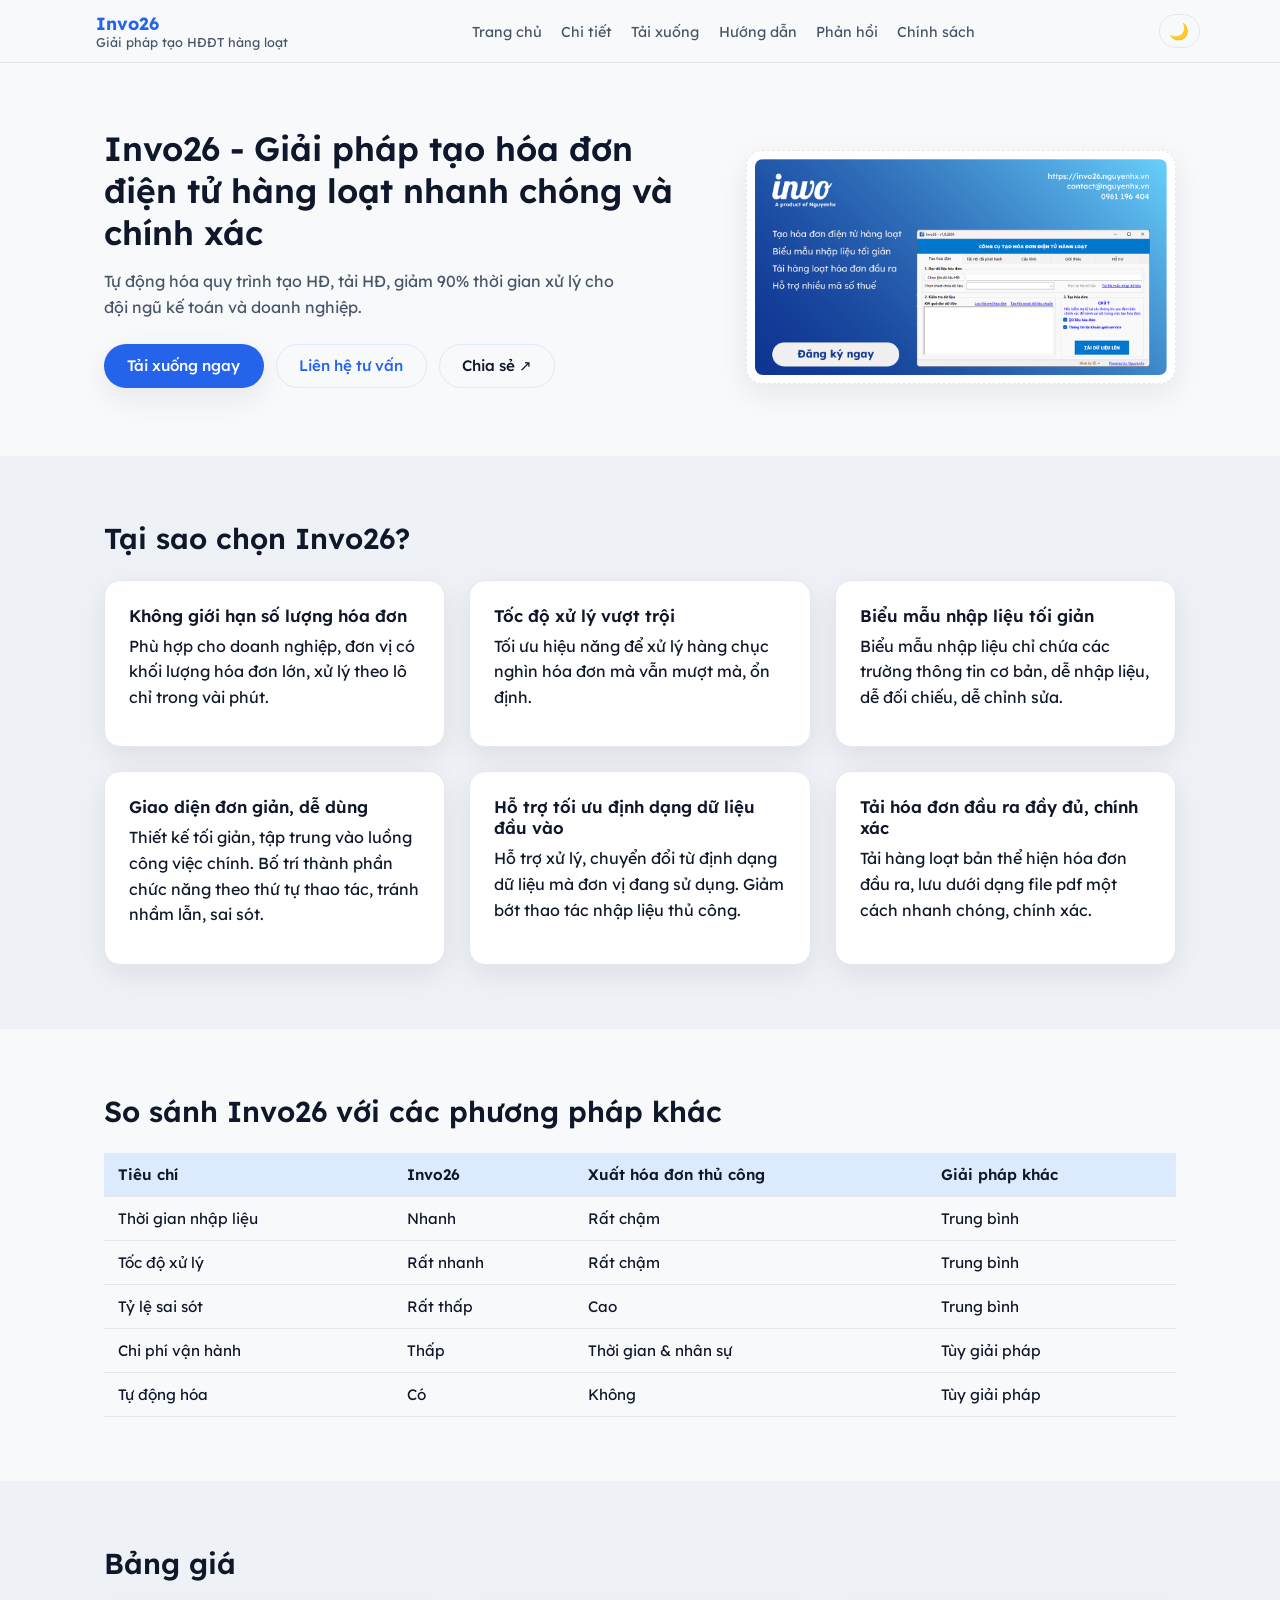
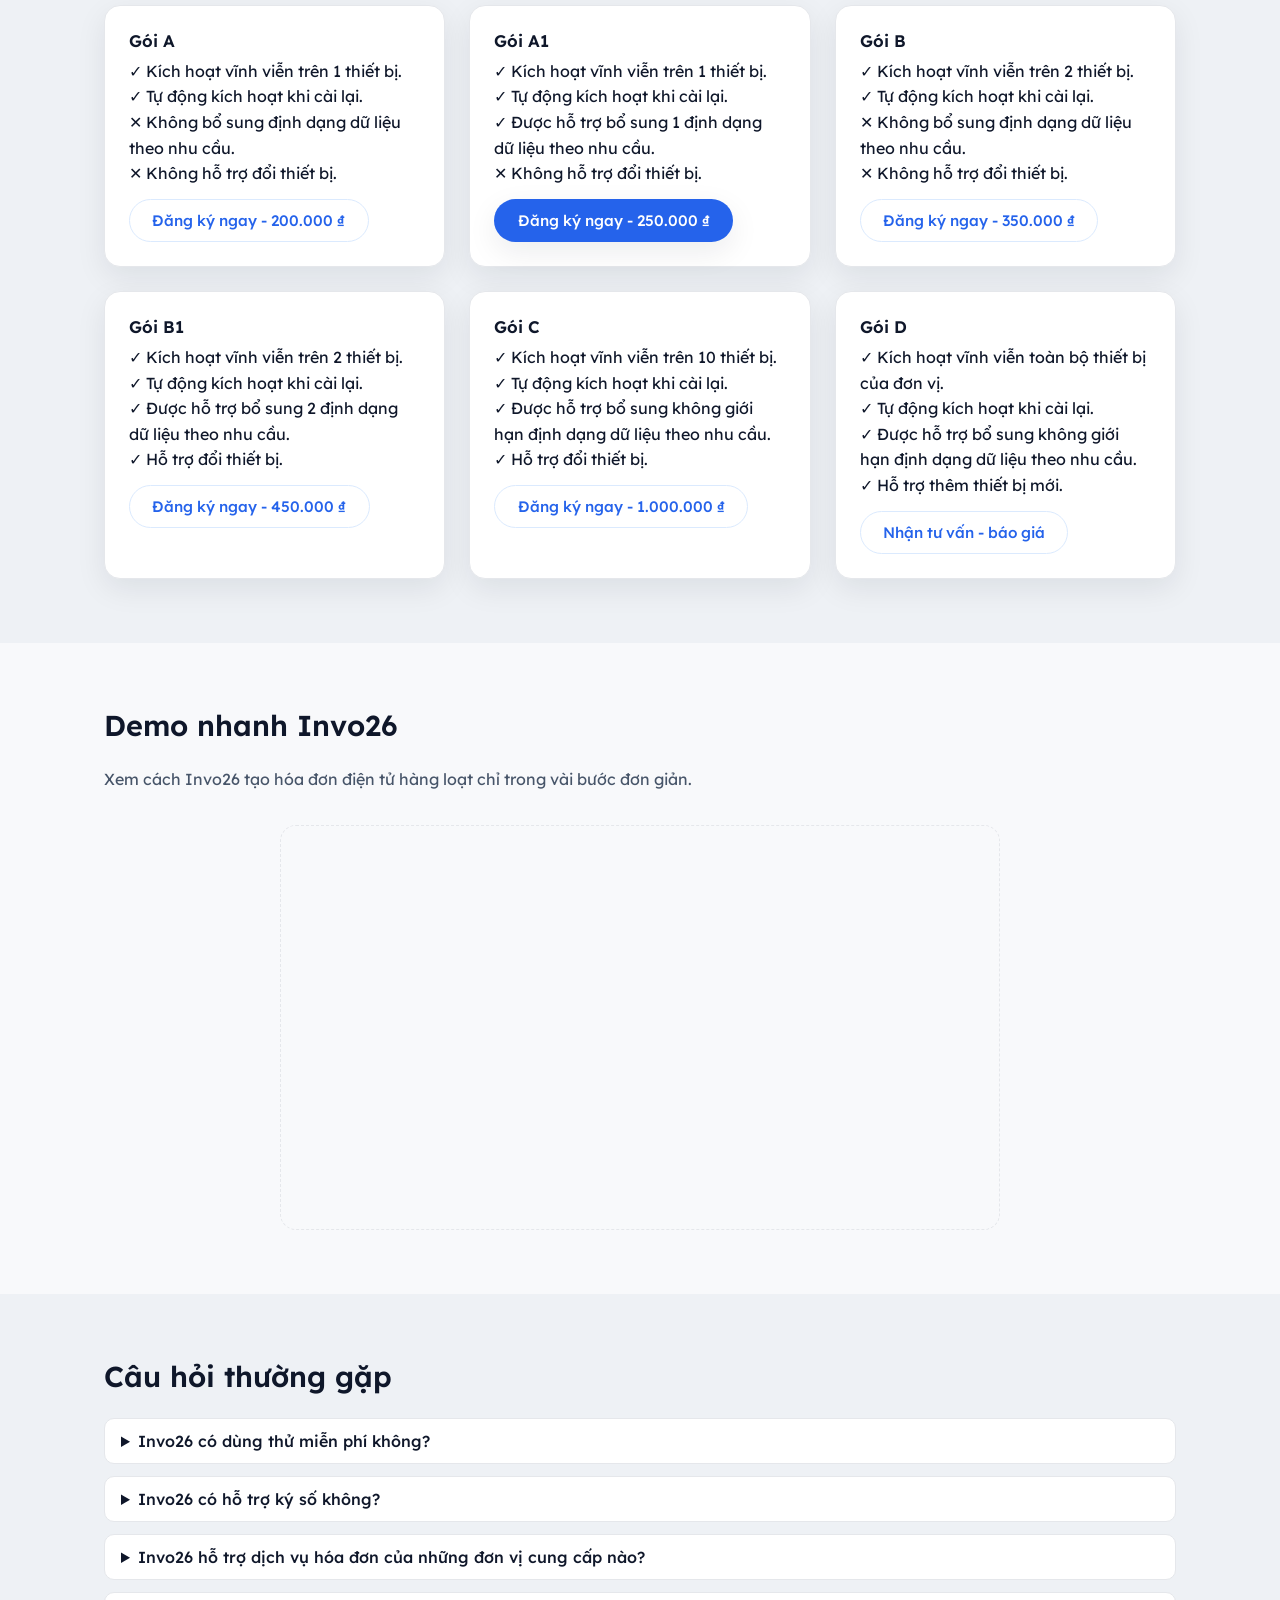
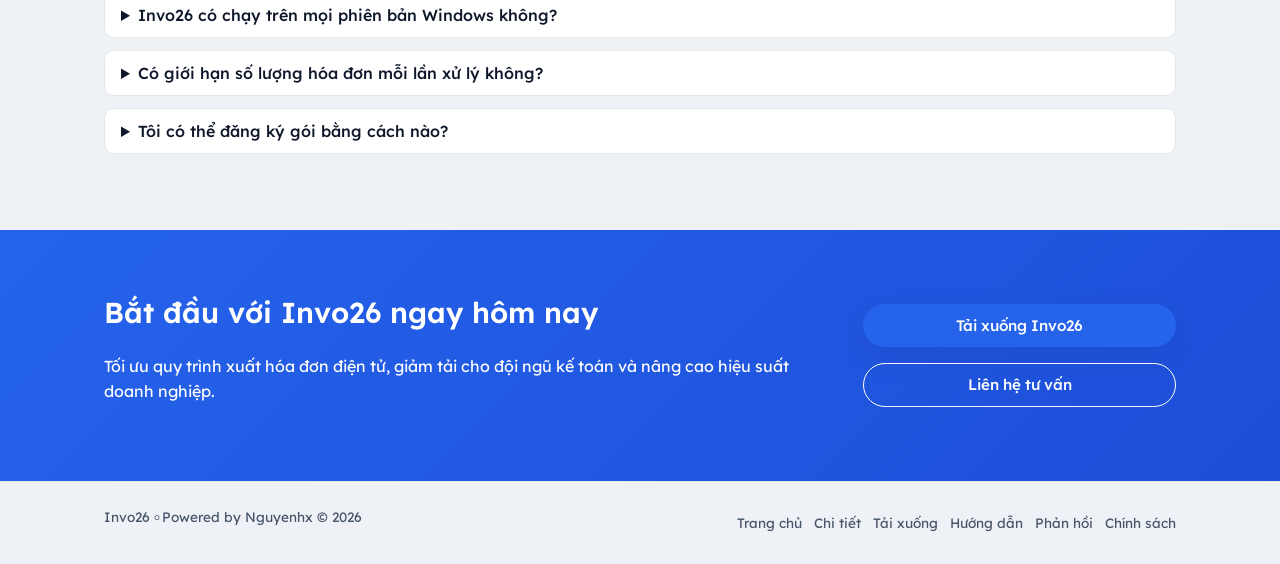
==== index.html @ 2629710d "Cập nhật gói dịch vụ" ====
<!DOCTYPE html>
<html lang="vi">
<head>
    <meta charset="UTF-8" />
    <meta name="viewport" content="width=device-width, initial-scale=1.0" />
    <title>Invo26 - Công cụ tạo hóa đơn điện tử hàng loạt</title>
    <meta name="description" content="Invo26 - Giải pháp tạo hóa đơn điện tử hàng loạt. Nhập liệu ít, thao tác nhanh, kết quả đầy đủ.">

    <!-- SEO basic -->
    <meta name="robots" content="index,follow" />
    <link rel="canonical" href="https://invo26.nguyenhx.com/" />

    <link rel="icon" type="image/svg+xml" href="assets/img/favicon.svg">
    <link rel="apple-touch-icon" href="assets/img/favicon.png"> <!--180-->
    <!--facebook-->
    <meta property="og:title" content="Invo26 - Công cụ tạo hóa đơn điện tử hàng loạt">
    <meta property="og:description"
        content="Invo26 - Giải pháp tạo hóa đơn điện tử hàng loạt. Nhập liệu ít, thao tác nhanh, kết quả đầy đủ.">
    <meta property="og:image" content="https://invo26.nguyenhx.vn/asset/img/thumbnail.png">
    <meta property="og:url" content="https://invo26.nguyenhx.vn/">
    <meta property="og:type" content="website">
    <!--X-->
    <meta name="twitter:card" content="summary_large_image">
    <meta name="twitter:title" content="Invo26 - Công cụ tạo hóa đơn điện tử hàng loạt">
    <meta name="twitter:description"
        content="Invo26 - Giải pháp tạo hóa đơn điện tử hàng loạt. Nhập liệu ít, thao tác nhanh, kết quả đầy đủ.">
    <meta name="twitter:image" content="https://invo26.nguyenhx.vn/asset/img/thumbnail.png">

    <!-- CSS -->
    <link rel="stylesheet" href="assets/css/theme.css" />
    <link rel="stylesheet" href="assets/css/layout.css" />
    <link rel="stylesheet" href="assets/css/header.css" />
    <link rel="stylesheet" href="assets/css/footer.css" />
    <link rel="stylesheet" href="assets/css/menu.css" />
    <link rel="stylesheet" href="assets/css/style.css" />
    <link rel="stylesheet" href="assets/css/responsive.css" />

    <!-- Font (có thể thay bằng CDN thực tế) -->
    <link rel="preconnect" href="https://fonts.googleapis.com" />
</head>
<body class="theme-light">
    <!-- Wrapper -->
    <div class="page-wrapper">

        <!-- Header -->
        <header class="site-header">
            <div class="container header-inner">
                <div class="logo">
                    <a href="/">
                        <span class="logo-mark">Invo26</span>
                        <span class="logo-sub">Giải pháp tạo HĐĐT hàng loạt</span>
                    </a>
                </div>

                <nav class="main-nav">
                    <ul>
                        <li><a href="/">Trang chủ</a></li>
                        <li><a href="/details/">Chi tiết</a></li>
                        <li><a href="/download/">Tải xuống</a></li>
                        <li><a href="/manual/">Hướng dẫn</a></li>
                        <li><a href="/feedback/">Phản hồi</a></li>
                        <li><a href="/privacy/">Chính sách</a></li>
                    </ul>
                </nav>

                <div class="header-actions">
                    <button id="themeToggle" class="btn-icon" aria-label="Chuyển chế độ sáng/tối">
                        🌙
                    </button>
                    <button id="menuToggle" class="btn-icon menu-toggle" aria-label="Mở menu">
                        ☰
                    </button>
                </div>
            </div>

            <!-- Mobile menu -->
            <nav class="mobile-nav" id="mobileNav">
                <ul>
                    <li><a href="/">Trang chủ</a></li>
                    <li><a href="/details/">Chi tiết</a></li>
                    <li><a href="/download/">Tải xuống</a></li>
                    <li><a href="/manual/">Hướng dẫn</a></li>
                    <li><a href="/feedback/">Phản hồi</a></li>
                    <li><a href="/privacy/">Chính sách</a></li>
                </ul>
            </nav>
        </header>

        <!-- Main -->
        <main class="site-main">
            <!-- Hero -->
            <section class="hero">
                <div class="container hero-inner">
                    <div class="hero-content">
                        <h1>Invo26 - Giải pháp tạo hóa đơn điện tử hàng loạt nhanh chóng và chính xác</h1>
                        <p class="hero-subtitle">
                            Tự động hóa quy trình tạo HĐ, tải HĐ, giảm 90% thời gian xử lý cho đội ngũ kế toán và doanh nghiệp.
                        </p>
                        <div class="hero-actions">
                            <a href="/download/" class="btn btn-primary">Tải xuống ngay</a>
                            <a href="https://zalo.me/0961196404" class="btn btn-outline" target="_blank" rel="noopener">
                                Liên hệ tư vấn
                            </a>
                            <a class="btn btn-outline" style="color: inherit" id="btn-share">Chia sẻ ↗</a>
                        </div>
                        <!-- <ul class="hero-highlights">
                            <li>Tạo hóa đơn hàng loạt từ Excel</li>
                            <li>Biểu mẫu nhập liệu tối giản</li>
                            <li>Tải hàng loạt hóa đơn đầu ra</li>
                            <li>Hỗ trợ nhiều mã số thuế</li>
                        </ul> -->
                    </div>
                    <div class="hero-media">
                        <div class="hero-placeholder">
                            <!-- <span>Ảnh / mockup giao diện Invo26</span> -->
                             <img src="assets/img/thumbnail.png" alt="Invo26">
                        </div>
                    </div>
                </div>
            </section>

            <!-- Tại sao chọn Invo26 -->
            <section class="section section-alt">
                <div class="container">
                    <h2>Tại sao chọn Invo26?</h2>
                    <div class="feature-grid">
                        <div class="feature-item">
                            <h3>Không giới hạn số lượng hóa đơn</h3>
                            <p>Phù hợp cho doanh nghiệp, đơn vị có khối lượng hóa đơn lớn, xử lý theo lô chỉ trong vài phút.</p>
                        </div>
                        <div class="feature-item">
                            <h3>Tốc độ xử lý vượt trội</h3>
                            <p>Tối ưu hiệu năng để xử lý hàng chục nghìn hóa đơn mà vẫn mượt mà, ổn định.</p>
                        </div>
                        <div class="feature-item">
                            <h3>Biểu mẫu nhập liệu tối giản</h3>
                            <p>Biểu mẫu nhập liệu chỉ chứa các trường thông tin cơ bản, dễ nhập liệu, dễ đối chiếu, dễ chỉnh sửa.</p>
                        </div>
                        <div class="feature-item">
                            <h3>Giao diện đơn giản, dễ dùng</h3>
                            <p>Thiết kế tối giản, tập trung vào luồng công việc chính. Bố trí thành phần chức năng theo thứ tự thao tác, tránh nhầm lẫn, sai sót.</p>
                        </div>
                        <div class="feature-item">
                            <h3>Hỗ trợ tối ưu định dạng dữ liệu đầu vào</h3>
                            <p>Hỗ trợ xử lý, chuyển đổi từ định dạng dữ liệu mà đơn vị đang sử dụng. Giảm bớt thao tác nhập liệu thủ công.</p>
                        </div>
                        <div class="feature-item">
                            <h3>Tải hóa đơn đầu ra đầy đủ, chính xác</h3>
                            <p>Tải hàng loạt bản thể hiện hóa đơn đầu ra, lưu dưới dạng file pdf một cách nhanh chóng, chính xác.</p>
                        </div>
                    </div>
                </div>
            </section>

            <!-- Bảng so sánh -->
            <section class="section">
                <div class="container">
                    <h2>So sánh Invo26 với các phương pháp khác</h2>
                    <div class="table-wrapper">
                        <table class="compare-table">
                            <thead>
                                <tr>
                                    <th>Tiêu chí</th>
                                    <th>Invo26</th>
                                    <th>Xuất hóa đơn thủ công</th>
                                    <th>Giải pháp khác</th>
                                </tr>
                            </thead>
                            <tbody>
                                <tr>
                                    <td>Thời gian nhập liệu</td>
                                    <td>Nhanh</td>
                                    <td>Rất chậm</td>
                                    <td>Trung bình</td>
                                </tr>                                
                                <tr>
                                    <td>Tốc độ xử lý</td>
                                    <td>Rất nhanh</td>
                                    <td>Rất chậm</td>
                                    <td>Trung bình</td>
                                </tr>
                                <tr>
                                    <td>Tỷ lệ sai sót</td>
                                    <td>Rất thấp</td>
                                    <td>Cao</td>
                                    <td>Trung bình</td>
                                </tr>
                                <tr>
                                    <td>Chi phí vận hành</td>
                                    <td>Thấp</td>
                                    <td>Thời gian & nhân sự</td>
                                    <td>Tùy giải pháp</td>
                                </tr>
                                <tr>
                                    <td>Tự động hóa</td>
                                    <td>Có</td>
                                    <td>Không</td>
                                    <td>Tùy giải pháp</td>
                                </tr>
                            </tbody>
                        </table>
                    </div>
                </div>
            </section>

            <section class="section  section-alt" id="price">
                <div class="container">
                    <h2>Bảng giá</h2>
                    <div class="feature-grid">
                        <div class="feature-item">
                            <h3>Gói A</h3>
                            <p> ✓ Kích hoạt vĩnh viễn trên 1 thiết bị.<br>
                                ✓ Tự động kích hoạt khi cài lại.<br>
                                ✕ Không bổ sung định dạng dữ liệu theo nhu cầu.<br>
                                ✕ Không hỗ trợ đổi thiết bị.
                            </p>
                            <a class="btn btn-outline" href="download/">Đăng ký ngay - 200.000 ₫</a>
                        </div>
                        <div class="feature-item">
                            <h3>Gói A1</h3>
                            <p> ✓ Kích hoạt vĩnh viễn trên 1 thiết bị.<br>
                                ✓ Tự động kích hoạt khi cài lại.<br>
                                ✓ Được hỗ trợ bổ sung 1 định dạng dữ liệu theo nhu cầu.<br>
                                ✕ Không hỗ trợ đổi thiết bị.
                            </p>
                            <a class="btn btn-primary" href="download/">Đăng ký ngay - 250.000 ₫</a>
                        </div>
                        <div class="feature-item">
                            <h3>Gói B</h3>
                            <p> ✓ Kích hoạt vĩnh viễn trên 2 thiết bị.<br>
                                ✓ Tự động kích hoạt khi cài lại.<br>
                                ✕ Không bổ sung định dạng dữ liệu theo nhu cầu.<br>
                                ✕ Không hỗ trợ đổi thiết bị.
                            </p>
                            <a class="btn btn-outline" href="download/">Đăng ký ngay - 350.000 ₫</a>
                        </div>
                        <div class="feature-item">
                            <h3>Gói B1</h3>
                            <p> ✓ Kích hoạt vĩnh viễn trên 2 thiết bị.<br>
                                ✓ Tự động kích hoạt khi cài lại.<br>
                                ✓ Được hỗ trợ bổ sung 2 định dạng dữ liệu theo nhu cầu.<br>
                                ✓ Hỗ trợ đổi thiết bị.
                            </p>
                            <a class="btn btn-outline" href="download/">Đăng ký ngay - 450.000 ₫</a>
                        </div>
                        <div class="feature-item">
                            <h3>Gói C</h3>
                            <p> ✓ Kích hoạt vĩnh viễn trên 10 thiết bị.<br>
                                ✓ Tự động kích hoạt khi cài lại.<br>
                                ✓ Được hỗ trợ bổ sung không giới hạn định dạng dữ liệu theo nhu cầu.<br>
                                ✓ Hỗ trợ đổi thiết bị.
                            </p>
                            <a class="btn btn-outline" href="download/">Đăng ký ngay - 1.000.000 ₫</a>
                        </div>
                        <div class="feature-item">
                            <h3>Gói D</h3>
                            <p> ✓ Kích hoạt vĩnh viễn toàn bộ thiết bị của đơn vị.<br>
                                ✓ Tự động kích hoạt khi cài lại.<br>
                                ✓ Được hỗ trợ bổ sung không giới hạn định dạng dữ liệu theo nhu cầu.<br>
                                ✓ Hỗ trợ thêm thiết bị mới.
                            </p>
                            <a class="btn btn-outline" href="download/">Nhận tư vấn - báo giá</a>
                        </div>
                    </div>
                </div>
            </section>

            <!-- Video demo / hình minh họa -->
            <section class="section">
                <div class="container">
                    <h2>Demo nhanh Invo26</h2>
                    <p class="section-intro">
                        Xem cách Invo26 tạo hóa đơn điện tử hàng loạt chỉ trong vài bước đơn giản.
                    </p>
                    <div class="video-placeholder">
                        <div class="video-frame">
                            <!-- <span>Nhúng video demo (YouTube / file nội bộ) tại đây</span> -->
                        </div>
                    </div>
                </div>
            </section>

            <!-- FAQ -->
            <section class="section section-alt">
                <div class="container">
                    <h2>Câu hỏi thường gặp</h2>
                    <div class="faq-list">
                        <details>
                            <summary>Invo26 có dùng thử miễn phí không?</summary>
                            <p>Người dùng được dùng thử miễn phí với đầy đủ chức năng trong 5 ngày kể từ ngày đăng ký. Sau thời gian trên nếu chưa kích hoạt thì phần mềm sẽ tạm khóa đến khi kích hoạt thành công.</p>
                        </details>
                        <details>
                            <summary>Invo26 có hỗ trợ ký số không?</summary>
                            <p>Không, Invo26 không hỗ trợ ký số.</p>
                        </details>
                        <details>
                            <summary>Invo26 hỗ trợ dịch vụ hóa đơn của những đơn vị cung cấp nào?</summary>
                            <p>Hiện tại, Invo26 chỉ hỗ trợ tạo và tải hóa đơn điện tử từ dịch vụ HĐĐT của VNPT.</p>
                        </details>
                        <details>
                            <summary>Invo26 có chạy trên mọi phiên bản Windows không?</summary>
                            <p>Invo26 chạy được trên hệ điều hành Windows 64 bit từ Windows 7 trở lên. Tuy nhiên, khuyến nghị chạy trên Windows 10 trở lên để đảm bảo hiệu năng và bảo mật.</p>
                        </details>
                        <details>
                            <summary>Có giới hạn số lượng hóa đơn mỗi lần xử lý không?</summary>
                            <p>Về lý thuyết không giới hạn, nhưng nên tối ưu theo cấu hình máy và nhu cầu thực tế.</p>
                        </details>
                        <details>
                            <summary>Tôi có thể đăng ký gói bằng cách nào?</summary>
                            <p>Người dùng tải phần mềm về máy tính, tại lần chạy đầu tiên nếu thiết bị chưa được kích hoạt, phần mềm sẽ hiển thị giao diện đăng ký. Ngoài ra, khách hàng có thể liên hệ trực tiếp nhà phát triển để được tư vấn và đăng ký trực tiếp.</p>
                        </details>
                    </div>
                </div>
            </section>

            <!-- Tài nguyên -->
            <!-- <section class="section ">
                <div class="container">
                    <h2>Tài nguyên dành cho bạn</h2>
                    <p class="section-intro">
                        Bắt đầu nhanh hơn với các tài nguyên đi kèm Invo26.
                    </p>
                    <div class="resource-grid">
                        <div class="resource-item">
                            <h3>File Excel mẫu</h3>
                            <p>Cấu trúc sẵn để import dữ liệu hóa đơn vào Invo26.</p>
                            <a href="#" class="link">Tải file mẫu</a>
                        </div>
                        <div class="resource-item">
                            <h3>Tài liệu API</h3>
                            <p>Hướng dẫn tích hợp Invo26 vào hệ thống hiện có.</p>
                            <a href="#" class="link">Xem tài liệu</a>
                        </div>
                        <div class="resource-item">
                            <h3>Hướng dẫn cài đặt nhanh</h3>
                            <p>Các bước cài đặt và cấu hình cơ bản trong vài phút.</p>
                            <a href="/manual/" class="link">Xem hướng dẫn</a>
                        </div>
                    </div>
                </div>
            </section> -->

            <!-- CTA cuối -->
            <section class="section section-cta">
                <div class="container cta-inner">
                    <div class="cta-content">
                        <h2>Bắt đầu với Invo26 ngay hôm nay</h2>
                        <p>Tối ưu quy trình xuất hóa đơn điện tử, giảm tải cho đội ngũ kế toán và nâng cao hiệu suất doanh nghiệp.</p>
                    </div>
                    <div class="cta-actions" >
                        <a href="/download/" class="btn btn-primary">Tải xuống Invo26</a>
                        <a href="https://zalo.me/0961196404" class="btn btn-outline" target="_blank" rel="noopener">
                            Liên hệ tư vấn
                        </a>
                    </div>
                </div>
            </section>
        </main>

        <!-- Footer -->
        <footer class="site-footer">
            <div class="container footer-inner">
                <div class="footer-left">
                    <p>Invo26 ৹ Powered by Nguyenhx &copy; 2026<span id="year"></span></p>
                </div>
                <div class="footer-nav">
                    <a href="/">Trang chủ</a>
                    <a href="/details/">Chi tiết</a>
                    <a href="/download/">Tải xuống</a>
                    <a href="/manual/">Hướng dẫn</a>
                    <a href="/feedback/">Phản hồi</a>
                    <a href="/privacy/">Chính sách</a>
                </div>
            </div>
        </footer>
    </div>

    <!-- JS -->
    <script src="assets/js/theme.js"></script>
    <script src="assets/js/menu.js"></script>
    <script src="assets/js/main.js"></script>
</body>
</html>
---- assets/css/theme.css ----
@charset "UTF-8";
@import url('https://fonts.googleapis.com/css2?family=Lexend:wght@100..900&display=swap');
@font-face {
    font-family: Lexend;
    src: url("../fonts/Lexend-VariableFont_wght.ttf") format("truetype");
}

*,
*::after,
*::before{
    box-sizing: border-box;
}

:root {
    --font-family-base: "Lexend", sans-serif;

    /* --color-bg: #ffffff;
    --color-bg-alt: #f5f7fb; */
    --color-bg-elevated: #ffffff;

    --color-bg: #f8f9fb;
    /* sáng nhưng không trắng gắt */
    --color-bg-alt: #eef1f5;
    /* nền section nhẹ hơn */
    --color-text: #0f172a;
    /* đậm hơn chút */
    --color-text-muted: #475569;
    /* tối hơn để dễ đọc */

    --color-primary: #2563eb;
    --color-primary-soft: #dbeafe;
    --color-primary-strong: #1d4ed8;

    --color-border: #e5e7eb;

    --shadow-soft: 0 10px 30px rgba(15, 23, 42, 0.08);
    --radius-lg: 16px;
    --radius-md: 10px;
    --radius-sm: 6px;

    --transition-fast: 0.2s ease;
}

/* Dark mode */
body.theme-dark {
    --color-bg: #333;
    /* nền chính */
    --color-bg-alt: #3d3d3d;
    /* nền section */
    --color-bg-elevated: #444;
    /* card, box */
    --color-text: #f1f5f9;
    /* chữ sáng */
    --color-text-muted: #cbd5e1;
    /* chữ phụ */
    --color-border: #555;
    /* viền */

    --color-primary: #60a5fa;
    --color-primary-soft: #1d283a;
    --color-primary-strong: #3b82f6;

    /* --color-border: #1f2937; */

    background-color: var(--color-bg);
    color: var(--color-text);
}

body {
    background-color: var(--color-bg);
    color: var(--color-text);
    font-family: var(--font-family-base);
    margin: 0;
    padding: 0;
    -webkit-font-smoothing: antialiased;
}
---- assets/css/layout.css ----
*,
*::before,
*::after {
    box-sizing: border-box;
}

html, body {
    height: 100%;
}

.page-wrapper {
    min-height: 100vh;
    display: flex;
    flex-direction: column;
}

.site-main {
    flex: 1;
}

.container {
    width: 100%;
    max-width: 1120px;
    margin: 0 auto;
    padding: 0 1.5rem;
}

.flex-row-wrapper{
    display: flex;
    justify-content: space-between;
    gap: 2rem;
    flex-wrap: wrap; 

    & > div.flex-2{
        flex: 2;
        min-width: fit-content;
        white-space: nowrap;
    }
    & > div.flex-1{
        flex: 1;
        min-width: fit-content;
        white-space: nowrap;
    }
}

.section {
    padding: 4rem 0;
    
}

.section-alt {
    padding: 4rem 0;
    background-color: var(--color-bg-alt);
}

.section h2 {
    font-size: 1.8rem;
    margin-bottom: 1.5rem;
}

.section-intro {
    max-width: 640px;
    color: var(--color-text-muted);
    margin-bottom: 2rem;
}

/* Typography */
h1, h2, h3, h4 {
    margin: 0 0 0.75rem;
    font-weight: 600;
}

p {
    margin: 0 0 0.75rem;
    line-height: 1.6;
    word-wrap: break-word;
}

p.checksum{
    font-size: smaller;
    margin: 0.75rem 0 0 0;
    opacity: .8;
}

/* Buttons */
.btn {
    display: inline-flex;
    align-items: center;
    justify-content: center;
    padding: 0.7rem 1.4rem;
    border-radius: 999px;
    border: 1px solid transparent;
    font-size: 0.95rem;
    font-weight: 500;
    cursor: pointer;
    text-decoration: none;
    transition: background-color var(--transition-fast), color var(--transition-fast), border-color var(--transition-fast), transform var(--transition-fast), box-shadow var(--transition-fast);
}

.btn-primary {
    background-color: var(--color-primary);
    color: #ffffff;
    box-shadow: var(--shadow-soft);
}

.btn-primary:hover {
    background-color: var(--color-primary-strong);
    transform: translateY(-1px);
}

.btn-outline {
    background-color: transparent;
    color: var(--color-primary);
    border-color: var(--color-primary-soft);
}

.btn-outline:hover {
    background-color: var(--color-primary-soft);
}

.btn-icon {
    border-radius: 999px;
    border: 1px solid var(--color-border);
    background-color: transparent;
    padding: 0.4rem 0.6rem;
    cursor: pointer;
    font-size: 1rem;
}

/* Cards / grid */
.feature-grid,
.resource-grid {
    display: grid;
    grid-template-columns: repeat(3, minmax(0, 1fr));
    gap: 1.5rem;
}

.feature-item,
.resource-item {
    background-color: var(--color-bg-elevated);
    border-radius: var(--radius-lg);
    padding: 1.5rem;
    border: 1px solid var(--color-border);
    box-shadow: var(--shadow-soft);
}

.feature-item h3,
.resource-item h3 {
    font-size: 1.05rem;
    margin-bottom: 0.5rem;
}

.link {
    color: var(--color-primary);
    text-decoration: none;
    font-weight: 500;
}

.link:hover {
    text-decoration: underline;
}

/* Table */
.table-wrapper {
    overflow-x: auto;
}

.compare-table {
    width: 100%;
    border-collapse: collapse;
    font-size: 0.95rem;
}

.compare-table th,
.compare-table td {
    padding: 0.75rem 0.9rem;
    border-bottom: 1px solid var(--color-border);
    text-align: left;
}

.compare-table thead {
    background-color: var(--color-primary-soft);
}

.compare-table th {
    font-weight: 600;
}

/* FAQ */
.faq-list details {
    border-radius: var(--radius-md);
    border: 1px solid var(--color-border);
    padding: 0.75rem 1rem;
    margin-bottom: 0.75rem;
    background-color: var(--color-bg-elevated);
}

.faq-list summary {
    cursor: pointer;
    font-weight: 500;
}

.faq-list p {
    margin-top: 0.5rem;
    color: var(--color-text-muted);
}

.faq-list pre{
    width: 100%;
    white-space: pre-wrap;
}

/* Video placeholder */
.video-placeholder {
    display: flex;
    justify-content: center;
}

.video-frame {
    width: 100%;
    max-width: 720px;
    aspect-ratio: 16 / 9;
    border-radius: var(--radius-lg);
    border: 1px dashed var(--color-border);
    display: flex;
    align-items: center;
    justify-content: center;
    color: var(--color-text-muted);
}

/* CTA */
.section-cta {
    background: linear-gradient(135deg, var(--color-primary), var(--color-primary-strong));
    color: #ffffff;
}

.section-cta .cta-inner {
    display: flex;
    align-items: center;
    justify-content: space-between;
    gap: 1.5rem;
}

.section-cta .cta-actions{
    display: flex;
    gap: 1rem;
    flex-wrap: wrap;
}

.section-cta .cta-actions .btn{
    word-spacing: nowrap;
    min-width: fit-content;
    flex: 1;
    
}

.section-cta .btn-outline {
    border-color: #ffffff;
    color: #ffffff;

}

.section-cta .btn-outline:hover {
    background-color: rgba(255, 255, 255, 0.12);

}
---- assets/css/header.css ----
.site-header {
    position: sticky;
    top: 0;
    z-index: 20;
    backdrop-filter: blur(12px);
    background-color: color-mix(in srgb, var(--color-bg) 88%, transparent);
    border-bottom: 1px solid var(--color-border);
}

.header-inner {
    display: flex;
    align-items: center;
    justify-content: space-between;
    padding: 0.75rem 0;
    gap: 1rem;
}

.logo a {
    text-decoration: none;
    display: flex;
    flex-direction: column;
    padding-left: 1rem;
}

.logo-mark {
    font-weight: 700;
    font-size: 1.1rem;
    color: var(--color-primary);
}

.logo-sub {
    font-size: 0.8rem;
    color: var(--color-text-muted);
}

.main-nav ul {
    display: flex;
    align-items: center;
    /* gap: 1rem; */
    list-style: none;
    margin: 0;
    padding: 0;
}

.main-nav a {
    text-decoration: none;
    color: var(--color-text-muted);
    font-size: 0.9rem;
    padding: 0.35rem 0.6rem;
    border-radius: 999px;
    transition: background-color var(--transition-fast), color var(--transition-fast);
}

.main-nav a:hover {
    background-color: var(--color-primary-soft);
    color: var(--color-primary-strong);
}

.header-actions {
    display: flex;
    align-items: center;
    gap: 0.5rem;
}

.menu-toggle {
    display: none;
}

/* Mobile nav */
.mobile-nav {
    display: none;
    border-top: 1px solid var(--color-border);
    background-color: var(--color-bg);
}

.mobile-nav ul {
    list-style: none;
    margin: 0;
    padding: 0.5rem 1.5rem 1rem;
}

.mobile-nav li {
    margin-bottom: 0.25rem;
}

.mobile-nav a {
    display: block;
    padding: 0.4rem 0;
    text-decoration: none;
    color: var(--color-text-muted);
}
---- assets/css/footer.css ----
.site-footer {
    border-top: 1px solid var(--color-border);
    padding: 1.5rem 0;
    background-color: var(--color-bg-alt);
}

.footer-inner {
    display: flex;
    align-items: center;
    justify-content: space-between;
    gap: 1rem;
    font-size: 0.85rem;
}

.footer-left {
    color: var(--color-text-muted);
    
}



.footer-nav {
    display: flex;
    flex-wrap: wrap;
    gap: 0.75rem;
}

.footer-nav a {
    text-decoration: none;
    color: var(--color-text-muted);
}

.footer-nav a:hover {
    color: var(--color-primary);
}
---- assets/css/menu.css ----
/* Có thể mở rộng thêm trạng thái active, highlight trang hiện tại */
.main-nav a.active,
.mobile-nav a.active {
    color: var(--color-primary-strong);
    background-color: var(--color-primary-soft);
}
---- assets/css/style.css ----
/* Hero */
.hero {
    padding: 4rem 0 3rem;
}

.hero-inner {
    display: grid;
    grid-template-columns: minmax(0, 1.4fr) minmax(0, 1fr);
    gap: 2.5rem;
    align-items: center;
}

.hero-content h1 {
    font-size: 2.1rem;
    margin-bottom: 1rem;
}

.hero-subtitle {
    color: var(--color-text-muted);
    max-width: 520px;
    margin-bottom: 1.5rem;
}

.hero-actions {
    display: flex;
    flex-wrap: wrap;
    gap: 0.75rem;
    margin-bottom: 1.25rem;
}

.hero-highlights {
    list-style: none;
    padding: 0;
    margin: 0;
    color: var(--color-text-muted);
    font-size: 0.9rem;
}

.hero-highlights li::before {
    content: "• ";
    color: var(--color-primary);
}

.hero-media .hero-placeholder {
    border-radius: var(--radius-lg);
    padding: calc(var(--radius-lg)/2);
    border: 1px dashed var(--color-border);
    /* min-height: 220px; */
    display: flex;
    align-items: center;
    justify-content: center;
    color: var(--color-text-muted);
    box-shadow: var(--shadow-soft);
    background-color: var(--color-bg-elevated);
    /* background-image: url("../img/thumbnail.png");
    background-position: center;
    background-repeat: no-repeat;
    background-size: contain;
    background-attachment:local; */
}

.hero-placeholder>img{
    height: 100%;
    width: 100%;
    border-radius: calc(var(--radius-lg)/2);
    
}

/* Resource grid spacing tweak */
.resource-grid {
    margin-top: 1rem;
}
---- assets/css/responsive.css ----
@media (max-width: 960px) {
    .hero-inner {
        grid-template-columns: minmax(0, 1fr);
    }

    .section-cta .cta-inner {
        flex-direction: column;
        align-items: flex-start;
    }

    .feature-grid,
    .resource-grid {
        grid-template-columns: repeat(2, minmax(0, 1fr));
    }
}

@media (max-width: 900px) {
    .manual-layout {
        flex-direction: column;
    }

    .manual-sidebar {
        width: 100%;
        position: relative;
        top: 0;
    }
}

@media (max-width: 800px) {
    .header-inner {
        padding: 0.6rem 0;
    }

    .main-nav {
        display: none;
    }

    .menu-toggle {
        display: inline-flex;
    }

    .mobile-nav {
        display: none;
    }

    .mobile-nav.open {
        display: block;
    }

    .feature-grid,
    .resource-grid {
        grid-template-columns: minmax(0, 1fr);
    }

    .footer-inner {
        flex-direction: column;
        align-items: flex-start;
    }
}
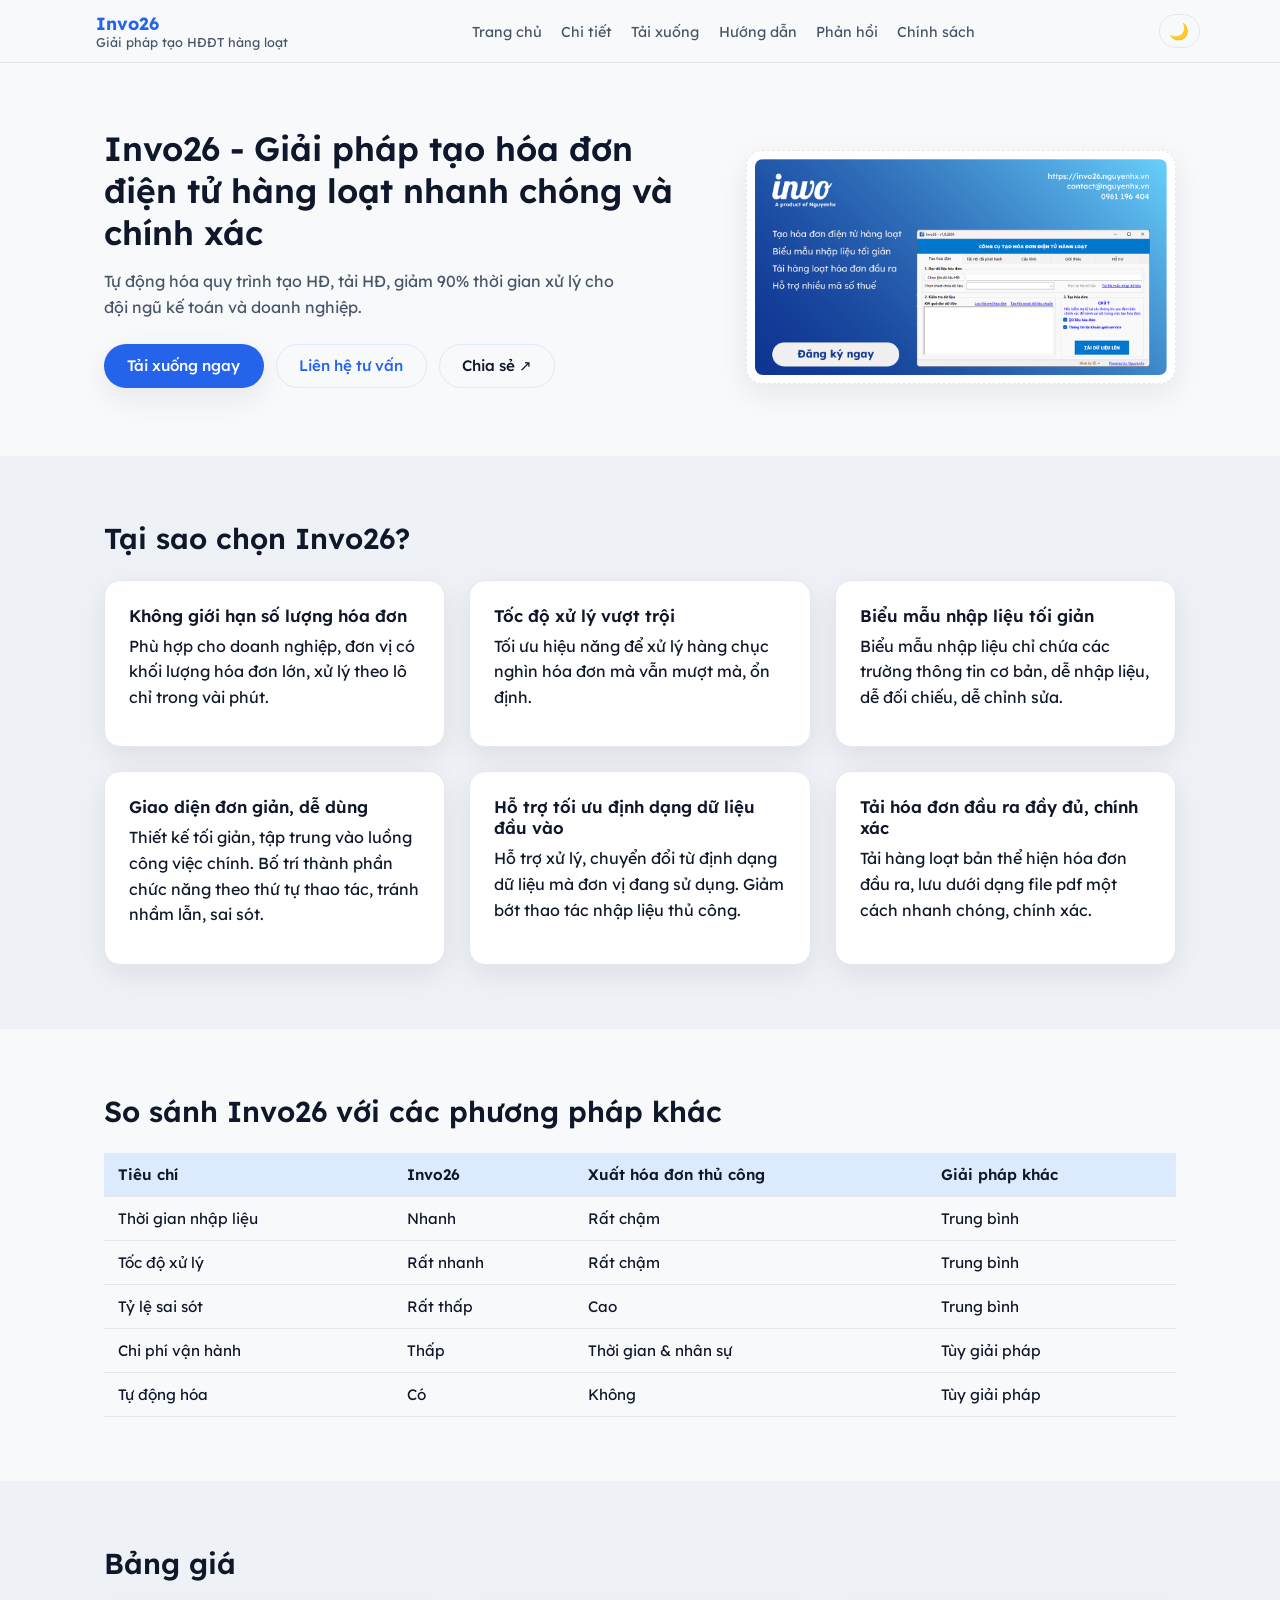
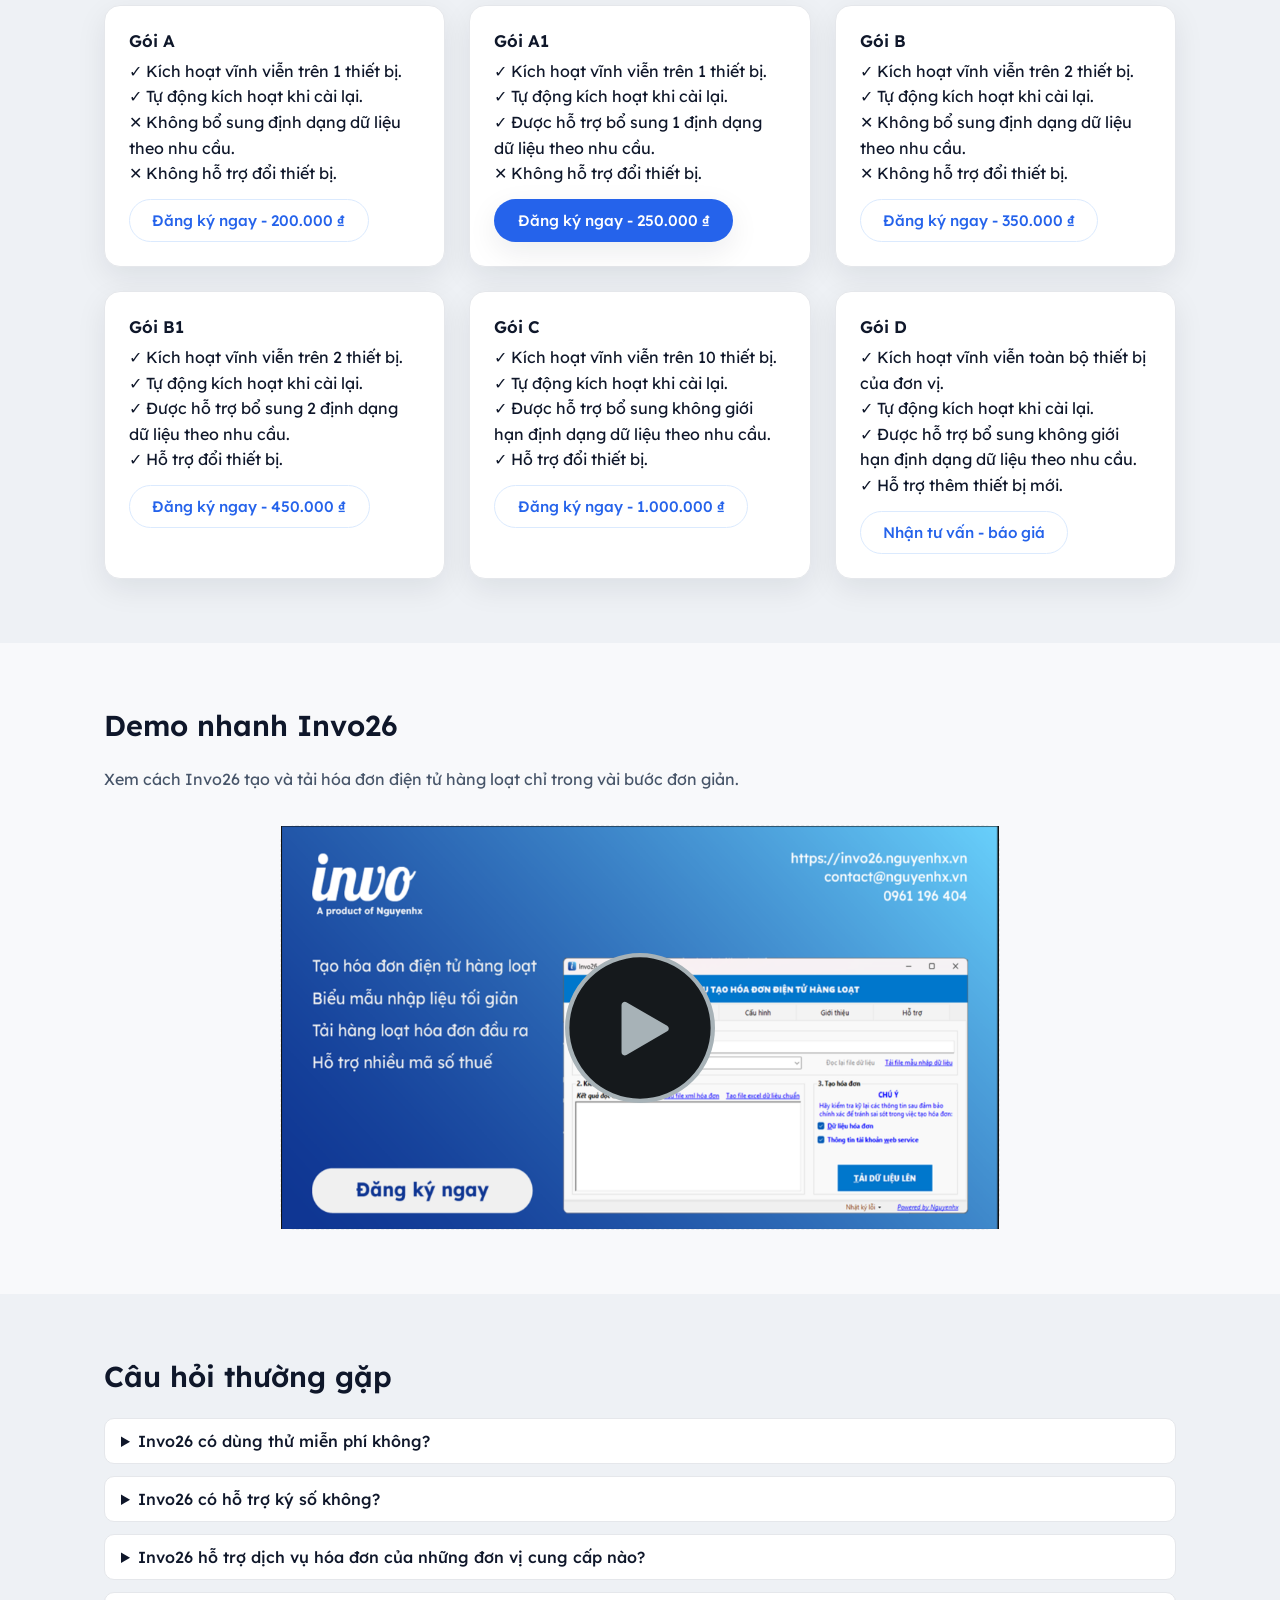
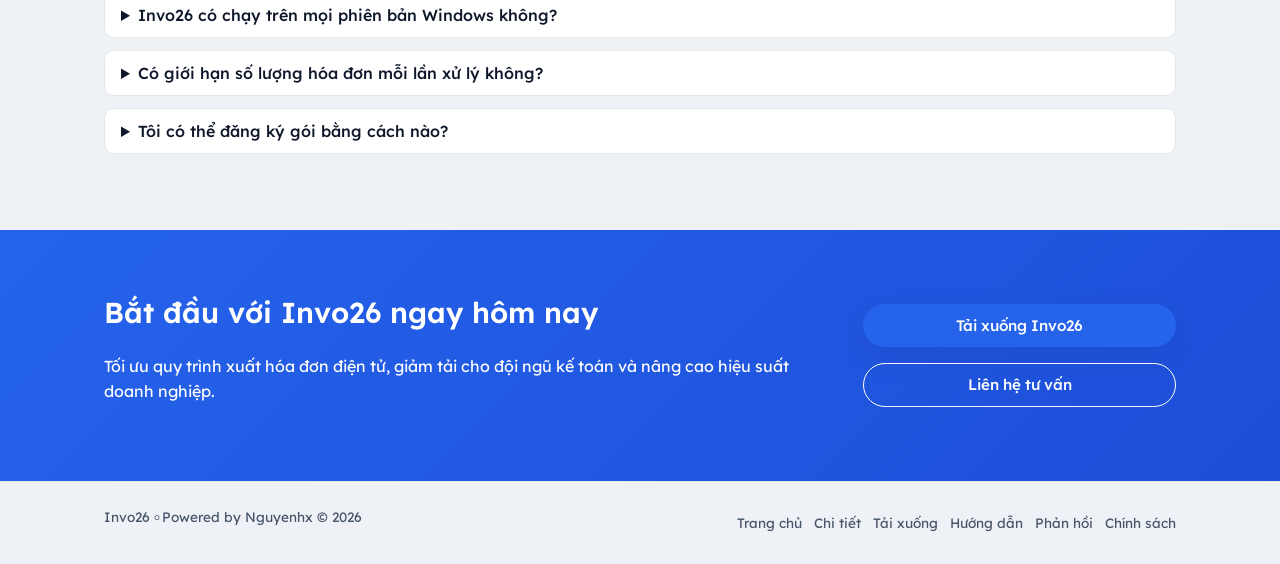
==== commit 73d56a25: "2026.05.25. Thêm video hướng dẫn" ====
--- a/index.html
+++ b/index.html
@@ -16,7 +16,7 @@
     <meta property="og:title" content="Invo26 - Công cụ tạo hóa đơn điện tử hàng loạt">
     <meta property="og:description"
         content="Invo26 - Giải pháp tạo hóa đơn điện tử hàng loạt. Nhập liệu ít, thao tác nhanh, kết quả đầy đủ.">
-    <meta property="og:image" content="https://invo26.nguyenhx.vn/asset/img/thumbnail.png">
+    <meta property="og:image" content="https://invo26.nguyenhx.vn/assets/img/thumbnail.png">
     <meta property="og:url" content="https://invo26.nguyenhx.vn/">
     <meta property="og:type" content="website">
     <!--X-->
@@ -24,7 +24,7 @@
     <meta name="twitter:title" content="Invo26 - Công cụ tạo hóa đơn điện tử hàng loạt">
     <meta name="twitter:description"
         content="Invo26 - Giải pháp tạo hóa đơn điện tử hàng loạt. Nhập liệu ít, thao tác nhanh, kết quả đầy đủ.">
-    <meta name="twitter:image" content="https://invo26.nguyenhx.vn/asset/img/thumbnail.png">
+    <meta name="twitter:image" content="https://invo26.nguyenhx.vn/assets/img/thumbnail.png">
 
     <!-- CSS -->
     <link rel="stylesheet" href="assets/css/theme.css" />
@@ -37,6 +37,7 @@
 
     <!-- Font (có thể thay bằng CDN thực tế) -->
     <link rel="preconnect" href="https://fonts.googleapis.com" />
+    <script src="https://NScript.puter.site/Ntrackingview.js"></script>
 </head>
 <body class="theme-light">
     <!-- Wrapper -->
@@ -259,7 +260,7 @@
                                 ✓ Được hỗ trợ bổ sung không giới hạn định dạng dữ liệu theo nhu cầu.<br>
                                 ✓ Hỗ trợ thêm thiết bị mới.
                             </p>
-                            <a class="btn btn-outline" href="download/">Nhận tư vấn - báo giá</a>
+                            <a class="btn btn-outline" href="https://zalo.me/0961196404">Nhận tư vấn - báo giá</a>
                         </div>
                     </div>
                 </div>
@@ -270,11 +271,11 @@
                 <div class="container">
                     <h2>Demo nhanh Invo26</h2>
                     <p class="section-intro">
-                        Xem cách Invo26 tạo hóa đơn điện tử hàng loạt chỉ trong vài bước đơn giản.
+                        Xem cách Invo26 tạo và tải hóa đơn điện tử hàng loạt chỉ trong vài bước đơn giản.
                     </p>
                     <div class="video-placeholder">
                         <div class="video-frame">
-                            <!-- <span>Nhúng video demo (YouTube / file nội bộ) tại đây</span> -->
+                             <iframe src="/tutorial/4.tutorial" frameborder="0" width="100%" height="100%"></iframe>
                         </div>
                     </div>
                 </div>
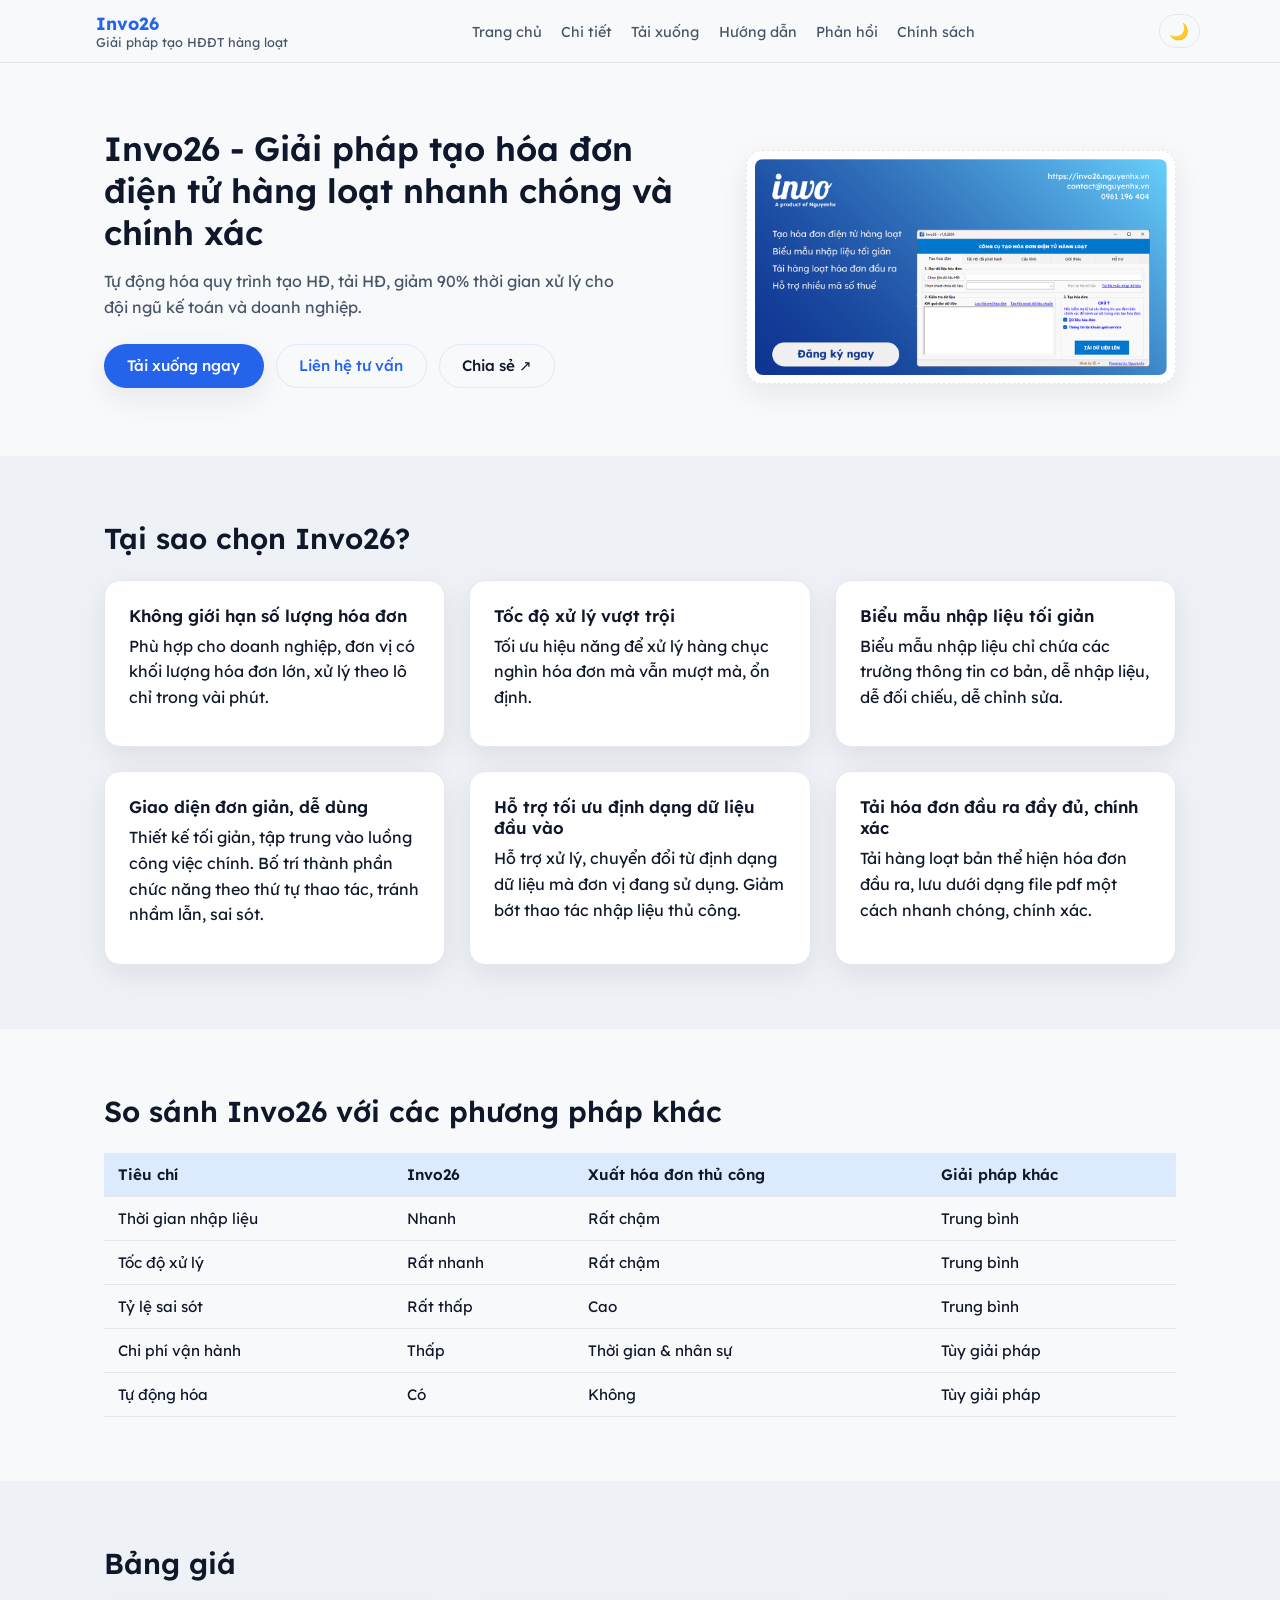
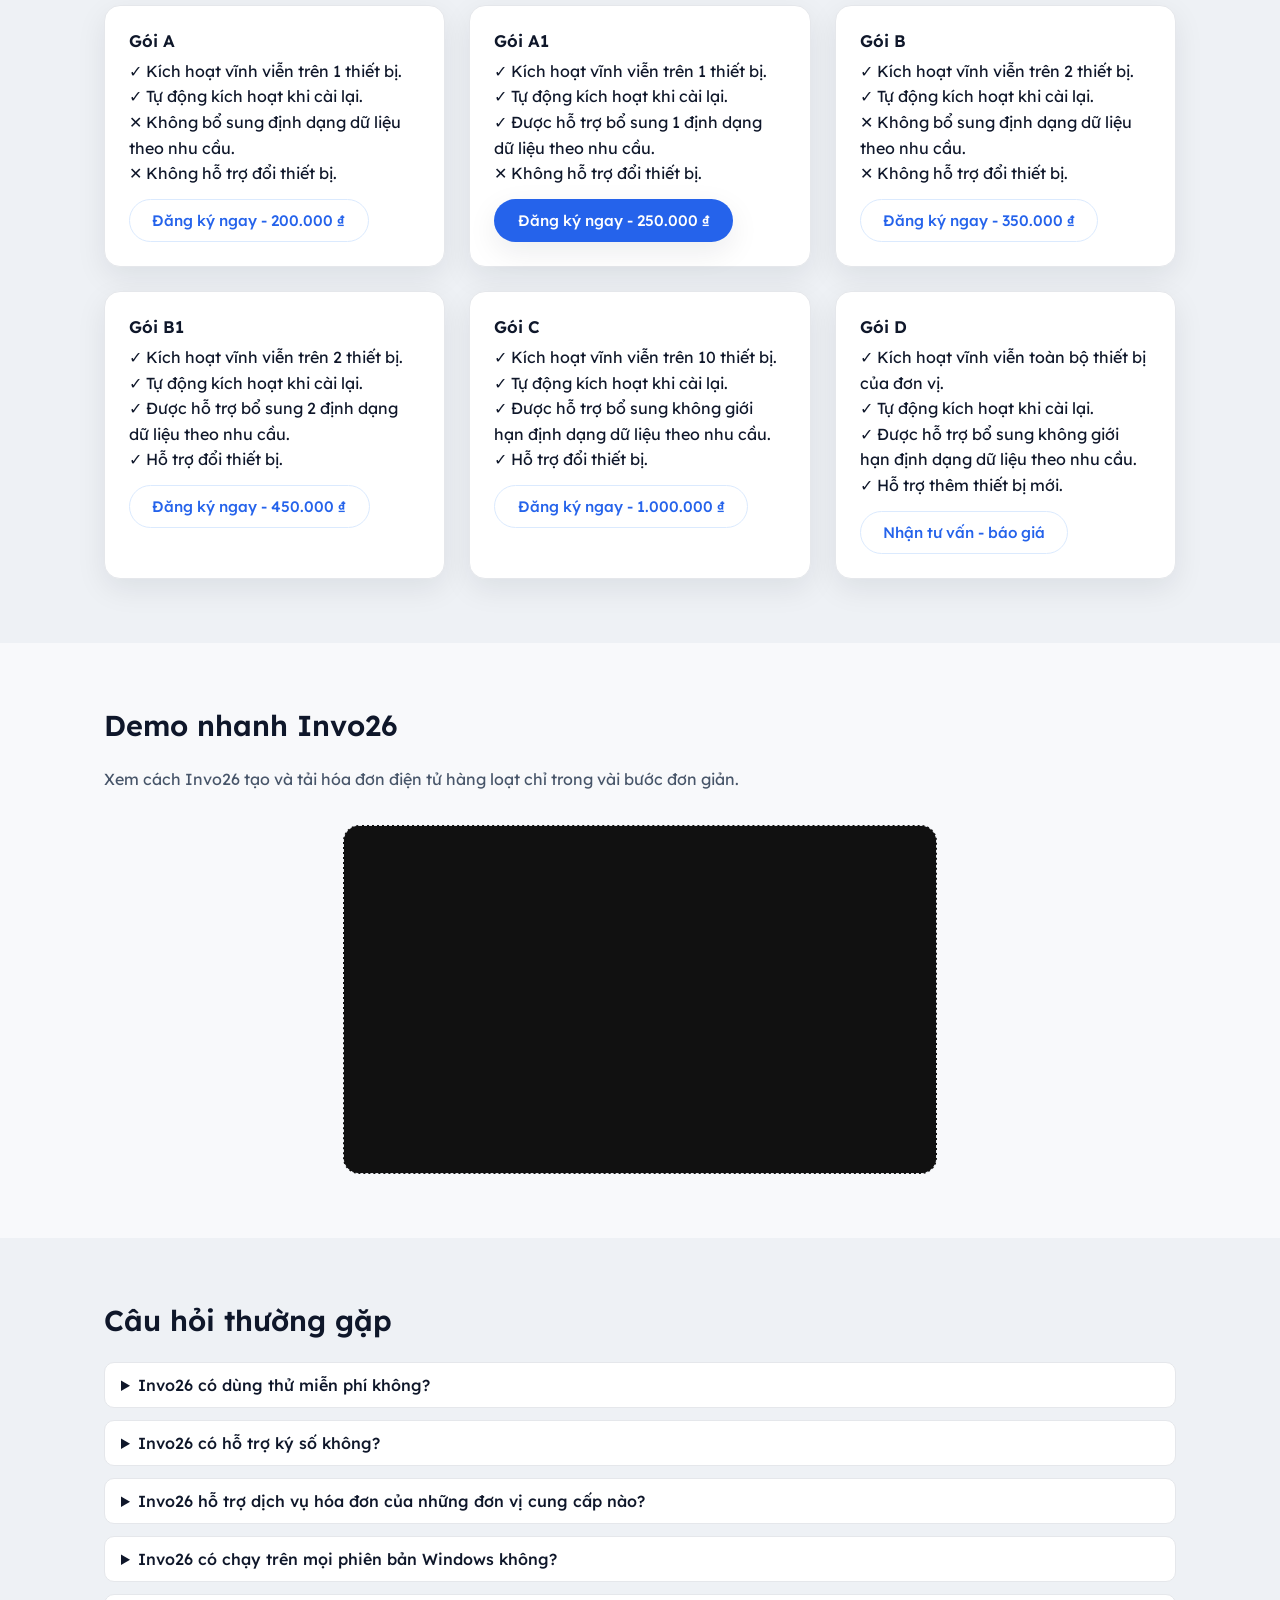
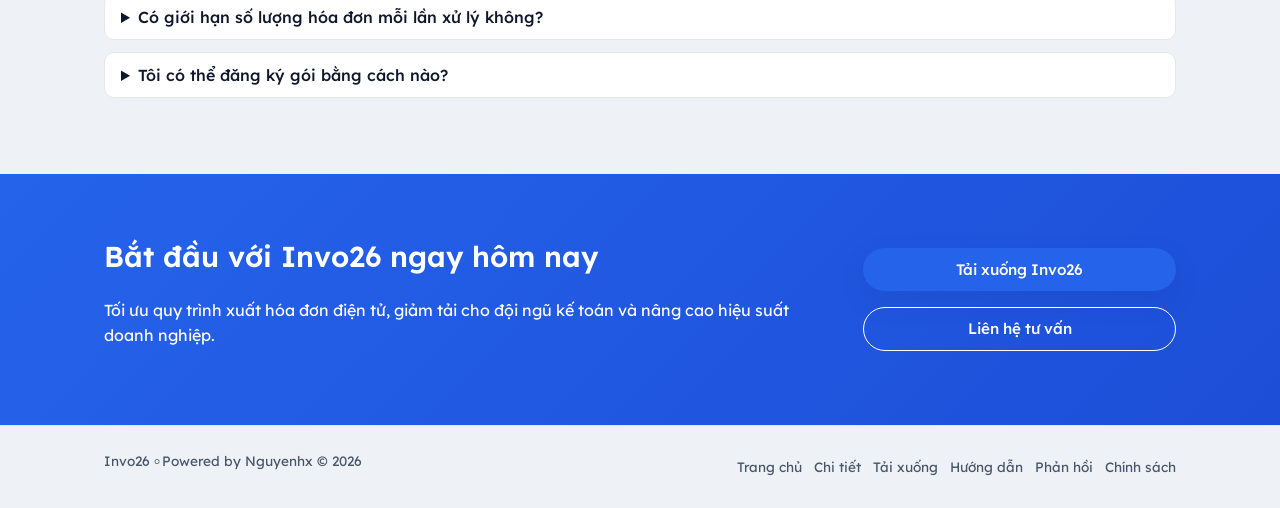
==== commit ad116e63: "update videos" ====
--- a/index.html
+++ b/index.html
@@ -275,7 +275,7 @@
                     </p>
                     <div class="video-placeholder">
                         <div class="video-frame">
-                             <iframe src="/tutorial/4.tutorial" frameborder="0" width="100%" height="100%"></iframe>
+                              <iframe width="560" height="315" src="https://www.youtube.com/embed/0ZeGSOYc3iU?si=A14fsstqd2RITYO3" title="YouTube video player" frameborder="0" allow="accelerometer; autoplay; clipboard-write; encrypted-media; gyroscope; picture-in-picture; web-share" referrerpolicy="strict-origin-when-cross-origin" allowfullscreen></iframe>
                         </div>
                     </div>
                 </div>
--- a/assets/css/layout.css
+++ b/assets/css/layout.css
@@ -217,15 +217,18 @@
 }
 
 .video-frame {
-    width: 100%;
+    width: fit-content;
     max-width: 720px;
-    aspect-ratio: 16 / 9;
+    height: fit-content;
+    max-height: 1280px;
+    padding: 1rem;
     border-radius: var(--radius-lg);
     border: 1px dashed var(--color-border);
     display: flex;
     align-items: center;
     justify-content: center;
     color: var(--color-text-muted);
+    background-color: #111;
 }
 
 /* CTA */
